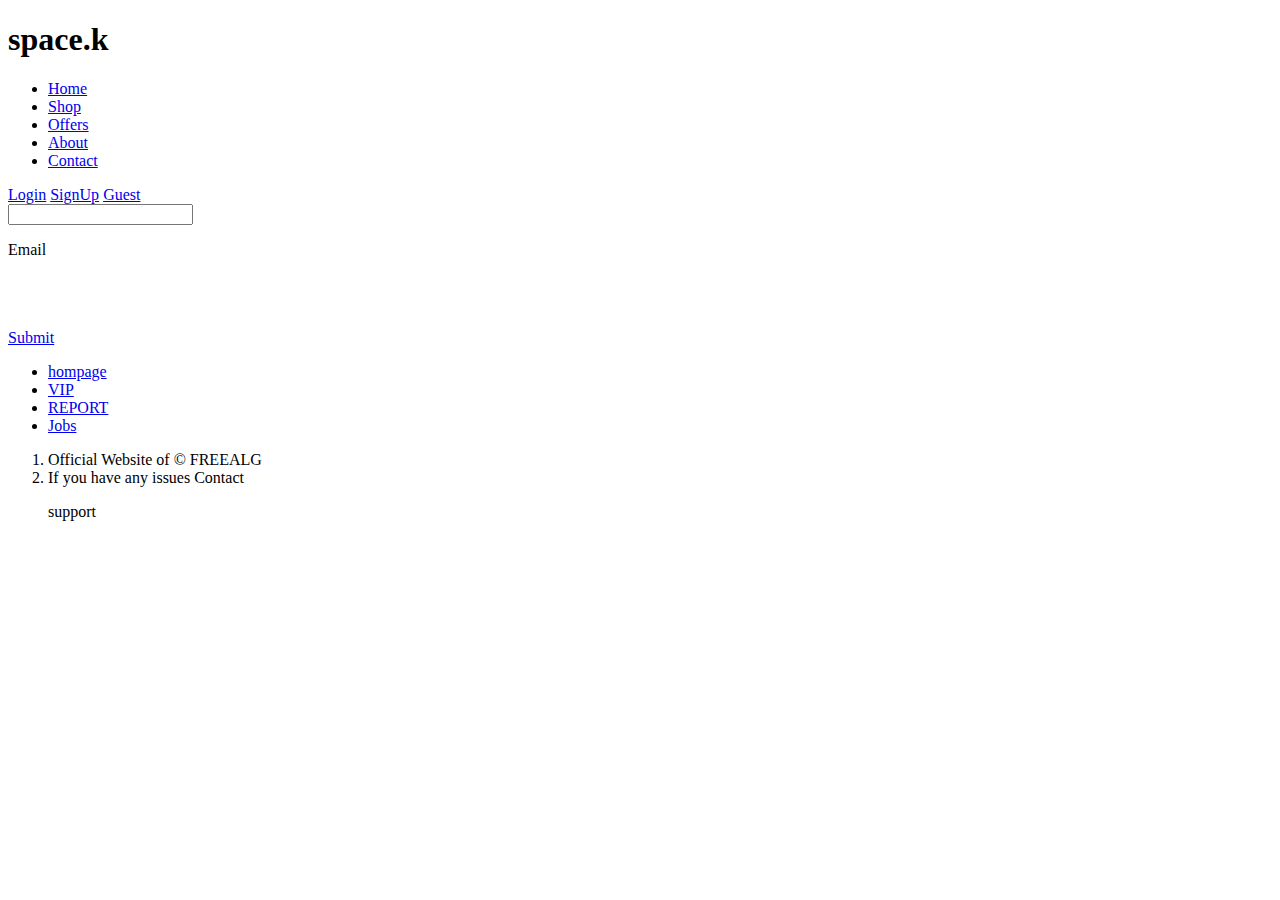
==== index.html @ e0ee8380 "Update and rename button/index.html" ====
<!DOCTYPE html>
<html>

<head>
    <meta charset="UTF-8">
    <meta http-equiv="X-UA-Compatible" content="IE=edge">
    <meta name="viewport" content="width=device-width, initial-scale=1.0">
    <link rel="stylesheet" href="button.css">
    <link rel="stylesheet" href="https://cdnjs.cloudflare.com/ajax/libs/font-awesome/6.3.0/css/all.min.css"
        integrity="sha512-SzlrxWUlpfuzQ+pcUCosxcglQRNAq/DZjVsC0lE40xsADsfeQoEypE+enwcOiGjk/bSuGGKHEyjSoQ1zVisanQ=="
        crossorigin="anonymous" referrerpolicy="no-referrer" />
    <title>welcome to Kspace</title>
</head>

<body>

    <div class="nav-bar">
        <h1 class="logo">space.k</h1>
        <ul>
            <li><a href="#" style="--clr:#219c73" class="log"><span>Home</span></a></li>
            <li><a href="#" style="--clr:blueviolet;" class="log"><span>Shop</span> </a></li>
            <li><a href="#" style="--clr:coral;" class="log"><span>Offers</span></a></li>
            <li><a href="#" style="--clr:gold;" class="log"><span>About</span></a></li>
            <li><a href="#" style="--clr:#ffffff69;" class="log"><span>Contact</span></a></li>
        </ul>
    </div>

    <div class="container">
        <a href="#" style="--clr:#1e9bff" class="log"><span><i class="fa-solid fa-user"></i> Login</span><i
                class="htp"></i></a>
        <a href="#" style="--clr:#ff1867" class="log"><span><i class="fa-solid fa-user-plus"></i> SignUp</span><i
                class="htp"></i></a>
        <a href="#" style="--clr:#6eff3e" class="log"><span><i class="fa-regular fa-circle-question"></i> Guest</span><i
                class="htp"></i></a>
    </div>

    <div class="inp">
        <input type="email" class="inpu">
        <p class="mail">Email</p>
        <br>
        <br>
        <br>
        <a href="#" style="--clr:silver;" class="log"><span>Submit</span></a>
    </div>


    <div class="menuicon">
        <i class="fa-sharp fa-solid fa-bars" id="menu" onclick="togglemenu()"></i>
    </div>

    <ul class="menulist">
        <li><a href="#" class="drog">hompage</a> </li>
        <li><a href="#" class="drog">VIP</a> </li>
        <li><a href="#" class="drog">REPORT</a> </li>
        <li><a href="#" class="drog">Jobs</a></li>
    </ul>


</body>

<footer>
    <ol>
        <li>Official Website of &copy; FREEALG</li>
        <LI>If you have any issues Contact <p class="support">support</p>
        </LI>


        <div class="media">

            <a href="#" class="med"> <i class="fa-brands fa-facebook" id="fb"></i></a>
            <a href="#" class="med"><i class="fa-brands fa-instagram" id="insta"></i></a>
            <a href="#" class="med"><i class="fa-brands fa-twitter" id="tweet"></i></a>

        </div>


    </ol>
</footer>

<script>
    const menuicon = document.querySelector('.menuicon');
    const menulist = document.querySelector('.menulist');

    menuicon.addEventListener("click", () => {
        menulist.classList.toggle("show");
    });
</script>

</html>
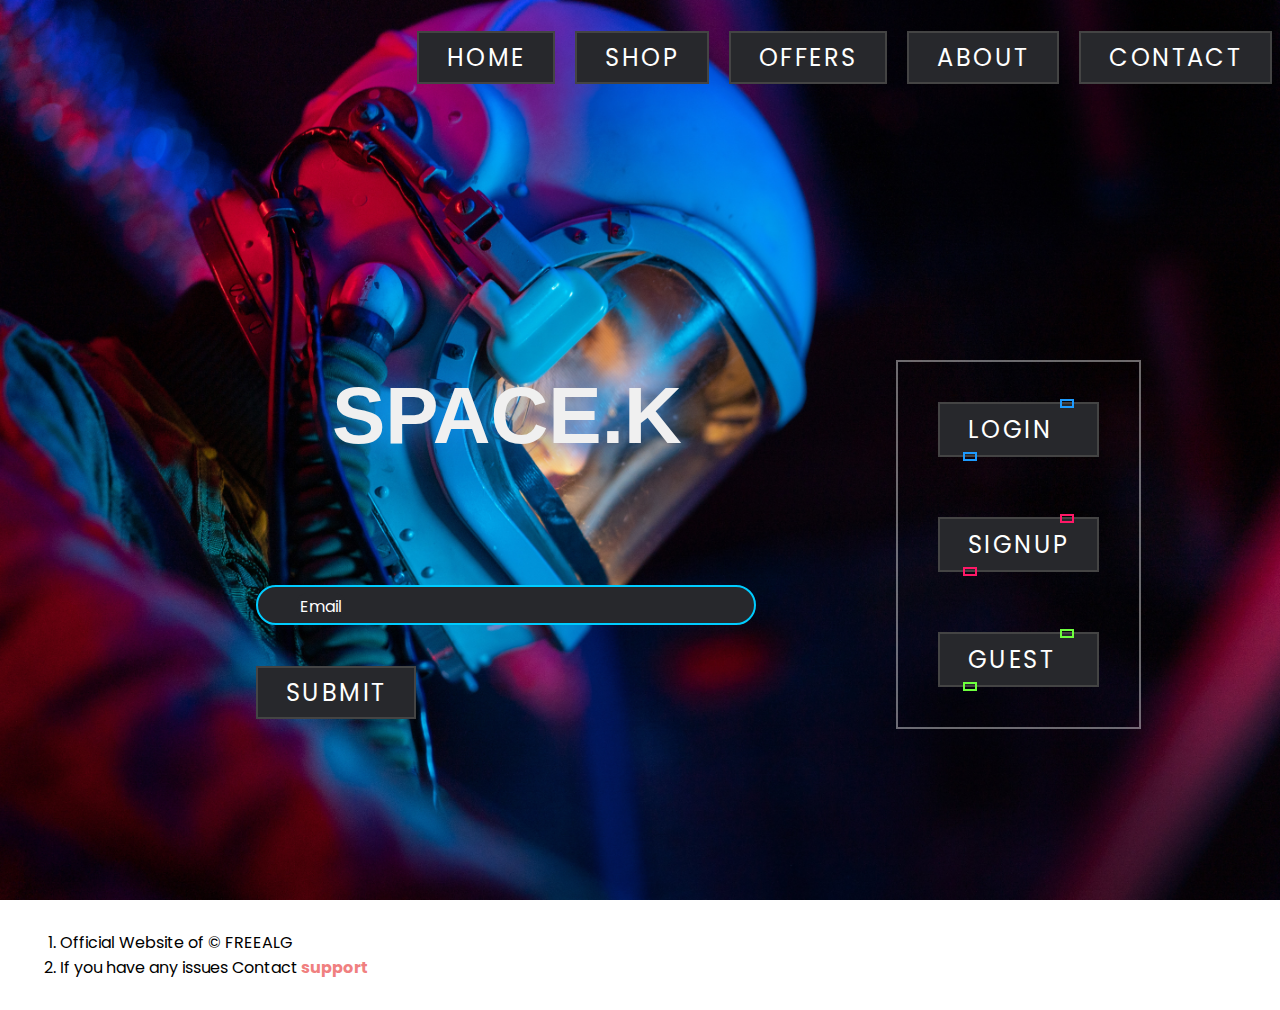
==== commit d52bf2b5: "Update index.html" ====
--- a/index.html
+++ b/index.html
@@ -5,7 +5,7 @@
     <meta charset="UTF-8">
     <meta http-equiv="X-UA-Compatible" content="IE=edge">
     <meta name="viewport" content="width=device-width, initial-scale=1.0">
-    <link rel="stylesheet" href="button.css">
+    <link rel="stylesheet" href="button/button.css">
     <link rel="stylesheet" href="https://cdnjs.cloudflare.com/ajax/libs/font-awesome/6.3.0/css/all.min.css"
         integrity="sha512-SzlrxWUlpfuzQ+pcUCosxcglQRNAq/DZjVsC0lE40xsADsfeQoEypE+enwcOiGjk/bSuGGKHEyjSoQ1zVisanQ=="
         crossorigin="anonymous" referrerpolicy="no-referrer" />
--- a/button/button.css
+++ b/button/button.css
@@ -0,0 +1,323 @@
+@import url('https://fonts.googleapis.com/css2?family=Poppins:wght@300;400;500;600;700;800;900&display=swap');
+
+* {
+    margin: 0;
+    padding: 0;
+    box-sizing: border-box;
+    font-family: 'Poppins', sans-serif;
+}
+
+body {
+    display: flex;
+    justify-content: center;
+    align-items: center;
+    height: 100vh;
+    background-image: url('images/wall2.jpg');
+    background-repeat: no-repeat;
+    background-size: cover;
+    background-position: center;
+}
+
+#menu {
+    position: absolute;
+    top: 40px;
+    left: 40px;
+    font-size: 50px;
+    color: #f0f0f0;
+}
+
+.logo {
+    font-size: 80px;
+    font-family: sans-serif;
+    position: absolute;
+    top: 350px;
+    left: 300px;
+    color: #f0f0f0;
+    text-shadow: 0 0 35px #1e9bff;
+    text-transform: uppercase;
+    transition: 250ms;
+}
+
+.logo:hover {
+    text-shadow: 0 0 35px #ffffff69;
+    color: lightcoral;
+    letter-spacing: 0.1em;
+
+}
+
+.nav-bar {
+    display: flex;
+    justify-content: space-between;
+    position: absolute;
+    top: 20px;
+    width: 95%;
+}
+
+ul {
+    display: flex;
+    position: absolute;
+    top: 20px;
+    left: 30%;
+    list-style: none;
+}
+
+ul li {
+    margin-left: 20px;
+
+}
+
+ul li .log {
+    color: #fff;
+    z-index: 10;
+}
+
+.inp {
+    position: absolute;
+    top: 65%;
+    left: 20%;
+
+}
+
+.inpu {
+    position: relative;
+    width: 500px;
+    height: 40px;
+    border-radius: 20px;
+    outline: none;
+    color: #f0f0f0;
+    font-size: 20px;
+    background: #27282c;
+    border: 2px solid;
+    border-color: rgb(0, 204, 255);
+    transition: 250ms ease;
+    padding-left: 10px;
+}
+
+.inpu:hover {
+    border-color: rgb(0, 204, 255);
+
+}
+
+
+
+
+.inpu:focus {
+    border-color: rgb(0, 204, 255);
+
+}
+
+
+.inpu:focus~.mail {
+    top: -13px;
+    left: 20px;
+    font-size: 13px;
+}
+
+.mail {
+    position: absolute;
+    top: 6%;
+    left: 8%;
+    color: #fff;
+    width: 50px;
+    text-align: center;
+    background-color: #27282c;
+    transition: 250ms ease;
+    border-radius: 10px;
+    border: 1px solid #27282c;
+}
+
+
+
+
+
+.container {
+    position: absolute;
+    display: flex;
+    flex-direction: column;
+    gap: 60px;
+    top: 40%;
+    left: 70%;
+    border: 2px solid #ffffff69;
+    padding: 40px;
+    transition: 250ms;
+}
+
+.container:hover {
+    box-shadow: 0 0 35px #1e9bff;
+    padding: 45px;
+}
+
+
+
+
+.log {
+    position: relative;
+    background-color: #444;
+    color: #fff;
+    text-decoration: none;
+    text-transform: uppercase;
+    font-size: 1.5em;
+    letter-spacing: 0.1em;
+    transition: 250ms;
+    padding: 10px 30px;
+}
+
+.log:hover {
+    letter-spacing: 0.25em;
+    background-color: var(--clr);
+    color: #1e9bff;
+    box-shadow: 0 0 35px var(--clr);
+}
+
+
+.log:before {
+    content: '';
+    position: absolute;
+    inset: 2px;
+    background-color: #27282c;
+}
+
+.log span {
+    position: relative;
+    z-index: 10;
+
+}
+
+.log .htp {
+    position: absolute;
+    inset: 0;
+    display: block;
+
+}
+
+
+.log .htp::before {
+    content: '';
+    position: absolute;
+    top: -3.5px;
+    transform: translateX(-50%);
+    left: 80%;
+    width: 10px;
+    height: 5px;
+    border: 2px solid var(--clr);
+    transition: 250ms;
+}
+
+.log:hover .htp::before {
+    width: 20px;
+    left: 20%;
+
+}
+
+.log .htp::after {
+    content: '';
+    position: absolute;
+    bottom: -3.5px;
+    left: 20%;
+    width: 10px;
+    height: 5px;
+    border: 2px solid var(--clr);
+    transform: translateX(-50%);
+    transition: 250ms;
+}
+
+.log:hover .htp::after {
+    width: 20px;
+    left: 80%;
+
+}
+
+.drog {
+    font-size: 25px;
+    text-decoration: none;
+    color: #f0f0f0;
+    transition: 250ms;
+
+}
+
+.drog:hover {
+    letter-spacing: 0.1em;
+    color: #1e9bff;
+    text-shadow: 0 0 35px #ffffff69;
+}
+
+footer {
+    position: absolute;
+    top: 900px;
+    left: 30px;
+    padding: 30px;
+
+}
+
+footer .support {
+    color: lightcoral;
+    font-weight: bold;
+    position: absolute;
+    left: 91%;
+    top: 55px;
+
+}
+
+.media {
+    position: absolute;
+    left: 1000px;
+    top: 20px;
+    width: 100%;
+
+}
+
+footer #fb {
+    font-size: 30px;
+    margin-right: 15px;
+}
+
+footer #insta {
+    font-size: 30px;
+    margin-right: 15px;
+}
+
+footer #tweet {
+    font-size: 30px;
+    margin-right: 15px;
+}
+
+footer .Follow {
+    position: absolute;
+    top: 10px;
+
+}
+
+.menulist {
+    display: none;
+    transition: 250ms;
+    width: 250px;
+
+    height: 250px;
+
+}
+
+.menulist li {
+    padding: 20px;
+    border: 2px solid #ffffff69;
+    text-align: center;
+    background-color: #444;
+    transition: 250ms;
+}
+
+
+
+
+.show {
+    display: block;
+    color: #f0f0f0;
+    position: absolute;
+    left: 20px;
+    top: 100px;
+    transition: 250ms;
+
+}
+
+.med {
+    color: #444;
+
+}